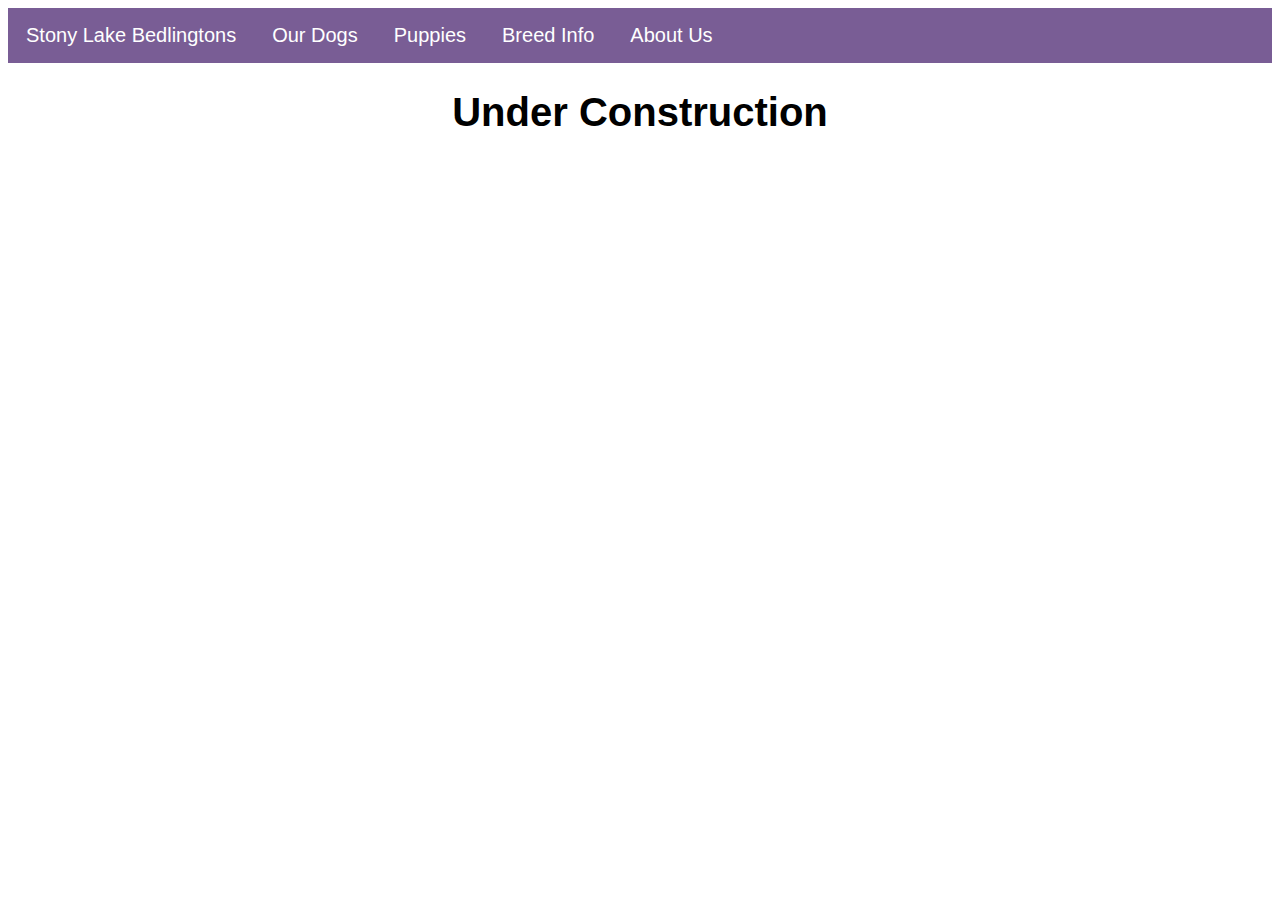
==== breed_info.html @ ce42a8b7 "Add files via upload" ====
<!DOCTYPE html>
<html>

<head>
    <title>Stony Lake Bedlingtons</title>
    <link rel="stylesheet" href="header_style.css" />
    <link rel="stylesheet" href="index_style.css" />
</head>

<body>
    <!--Header-->
    <div class="navbar">
        <a href="index.html">Stony Lake Bedlingtons</a>
        <div class="dropdown">
            <button class="dropbtn">Our Dogs
                <i class="fa fa-caret-down"></i>
            </button>
            <div class="dropdown-content">
                <a href="the_boys.html">The Boys</a>
                <a href="the_girls.html">The Girls</a>
                <a href="past_dogs.html">In Our Hearts</a>
            </div>
        </div>
        <div class="dropdown">
            <button class="dropbtn">Puppies
                <i class="fa fa-caret-down"></i>
            </button>
            <div class="dropdown-content">
                <a href="puppies.html">Litter History</a>
            </div>
        </div>
        <a href="breed_info.html">Breed Info</a>
        <a href="about_us.html">About Us</a>
    </div>

    <div class="text">
        <h1>Under Construction</h1>
    </div>
</body>

</html>
---- header_style.css ----
/* Navbar container */
.navbar {
    overflow: hidden;
    background-color: #795d95;
    font-family: Arial;
}

/* Links inside the navbar */
.navbar a {
    float: left;
    font-size: 20px;
    color: white;
    text-align: center;
    padding: 16px 18px;
    text-decoration: none;
}

/* The dropdown container */
.dropdown {
    float: left;
    overflow: hidden;
}

/* Dropdown button */
.dropdown .dropbtn {
    font-size: 20px;
    border: none;
    outline: none;
    color: white;
    padding: 16px 18px;
    background-color: inherit;
    font-family: inherit;
    /* Important for vertical align on mobile phones */
    margin: 0;
    /* Important for vertical align on mobile phones */
}

/* Add a background color to navbar links on hover */
.navbar a:hover,
.dropdown:hover .dropbtn {
    background-color: rgb(49, 0, 99);
}

/* Dropdown content (hidden by default) */
.dropdown-content {
    display: none;
    position: absolute;
    background-color: #f9f9f9;
    min-width: 160px;
    box-shadow: 0px 8px 16px 0px rgba(0, 0, 0, 0.2);
    z-index: 1;
}

/* Links inside the dropdown */
.dropdown-content a {
    float: none;
    color: black;
    padding: 12px 16px;
    text-decoration: none;
    display: block;
    text-align: left;
}

/* Add a grey background color to dropdown links on hover */
.dropdown-content a:hover {
    background-color: #ddd;
}

/* Show the dropdown menu on hover */
.dropdown:hover .dropdown-content {
    display: block;
}
---- index_style.css ----
.text {
    text-align: center;
    font-size: 20px;
    font-family: Arial;
}

.row {
    display: flex;
    flex-wrap: nowrap;
    padding: 0 4px;
}

/* Create four equal columns that sits next to each other */
.column {
    flex: 25%;
    max-width: 25%;
    padding: 0 4px;
}

.column img {
    margin-top: 8px;
    vertical-align: middle;
    width: 100%;
}

/* Responsive layout - makes a two column-layout instead of four columns */
@media screen and (max-width: 800px) {
    .column {
        flex: 50%;
        max-width: 50%;
    }
}

/* Responsive layout - makes the two columns stack on top of each other instead of next to each other */
@media screen and (max-width: 600px) {
    .column {
        flex: 100%;
        max-width: 100%;
    }
}
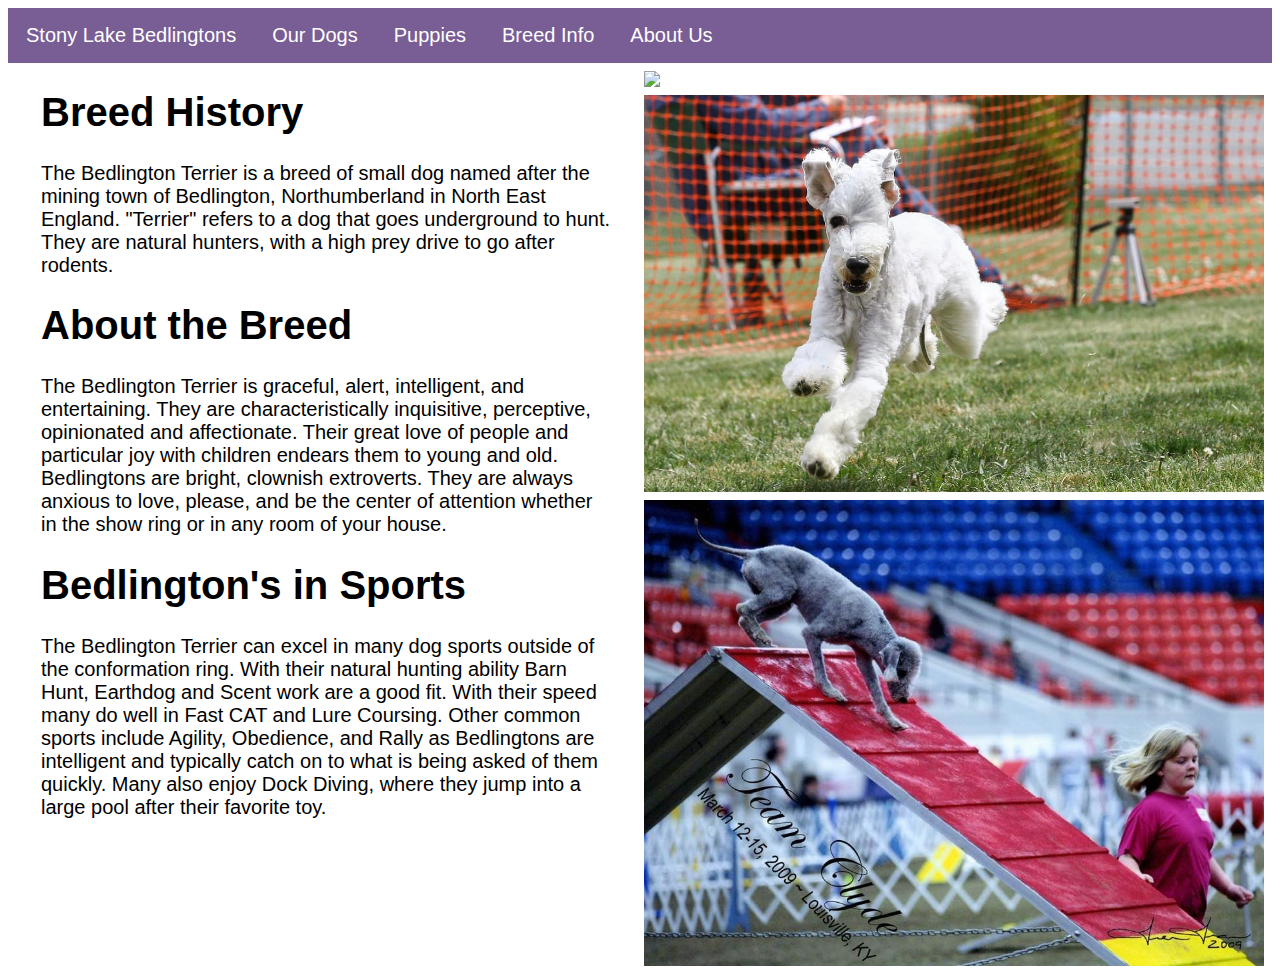
==== commit c0c75084: "Add files via upload" ====
--- a/breed_info.html
+++ b/breed_info.html
@@ -4,7 +4,7 @@
 <head>
     <title>Stony Lake Bedlingtons</title>
     <link rel="stylesheet" href="header_style.css" />
-    <link rel="stylesheet" href="index_style.css" />
+    <link rel="stylesheet" href="breed_info_style.css" />
 </head>
 
 <body>
@@ -33,8 +33,35 @@
         <a href="about_us.html">About Us</a>
     </div>
 
-    <div class="text">
-        <h1>Under Construction</h1>
+    <div class="row">
+        <div class="column">
+            <div class="text">
+                <h1>Breed History</h1>
+                <p>The Bedlington Terrier is a breed of small dog named after the mining town of Bedlington,
+                    Northumberland in North East England. "Terrier" refers to a dog that goes underground to hunt. They
+                    are natural hunters, with a high prey drive to go after rodents.
+                </p>
+                <h1>About the Breed</h1>
+                <p>The Bedlington Terrier is graceful, alert, intelligent, and entertaining. They are characteristically
+                    inquisitive, perceptive, opinionated and affectionate. Their great love of people and particular joy
+                    with children endears them to young and old. Bedlingtons are bright, clownish extroverts.
+                    They are always anxious to love, please, and be the center of attention whether in the show ring or
+                    in any room of your house.
+                </p>
+                <h1>Bedlington's in Sports</h1>
+                <p>The Bedlington Terrier can excel in many dog sports outside of the conformation ring. With their
+                    natural hunting ability Barn Hunt, Earthdog and Scent work are a good fit. With their speed many do
+                    well in Fast CAT and Lure Coursing. Other common sports include Agility, Obedience, and Rally as
+                    Bedlingtons are intelligent and typically catch on to what is being asked of them quickly.
+                    Many also enjoy Dock Diving, where they jump into a large pool after their favorite toy.
+                </p>
+            </div>
+        </div>
+        <div class="column">
+            <img src="Pictures/Dreamer_sleep.JPG">
+            <img src="Pictures/Rudy.jpg">
+            <img src="Pictures/Clyde.jpg">
+        </div>
     </div>
 </body>
 
--- a/breed_info_style.css
+++ b/breed_info_style.css
@@ -0,0 +1,44 @@
+.text {
+    font-size: 20px;
+    font-family: Arial;
+    margin: 25px;
+}
+
+.row {
+    display: flex;
+    flex-wrap: nowrap;
+    padding: 0 4px;
+}
+
+.img {
+    margin: 25px;
+}
+
+/* Create four equal columns that sits next to each other */
+.column {
+    flex: 50%;
+    max-width: 50%;
+    padding: 0 4px;
+}
+
+.column img {
+    margin-top: 8px;
+    vertical-align: middle;
+    width: 100%;
+}
+
+/* Responsive layout - makes a two column-layout instead of four columns */
+@media screen and (max-width: 800px) {
+    .column {
+        flex: 50%;
+        max-width: 50%;
+    }
+}
+
+/* Responsive layout - makes the two columns stack on top of each other instead of next to each other */
+@media screen and (max-width: 600px) {
+    .column {
+        flex: 100%;
+        max-width: 100%;
+    }
+}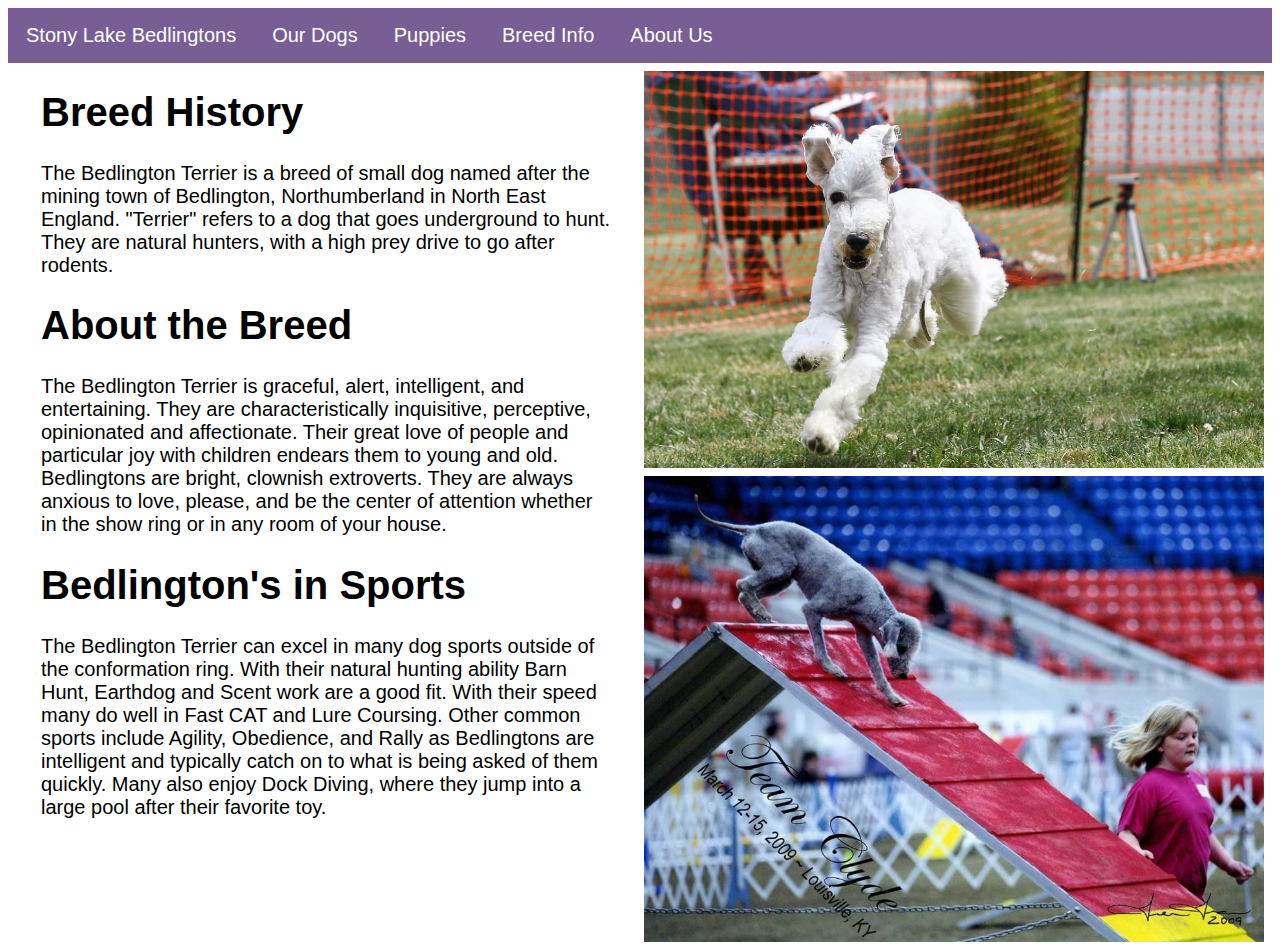
==== commit 8c44bde2: "Add files via upload" ====
--- a/breed_info.html
+++ b/breed_info.html
@@ -58,7 +58,6 @@
             </div>
         </div>
         <div class="column">
-            <img src="Pictures/Dreamer_sleep.JPG">
             <img src="Pictures/Rudy.jpg">
             <img src="Pictures/Clyde.jpg">
         </div>
